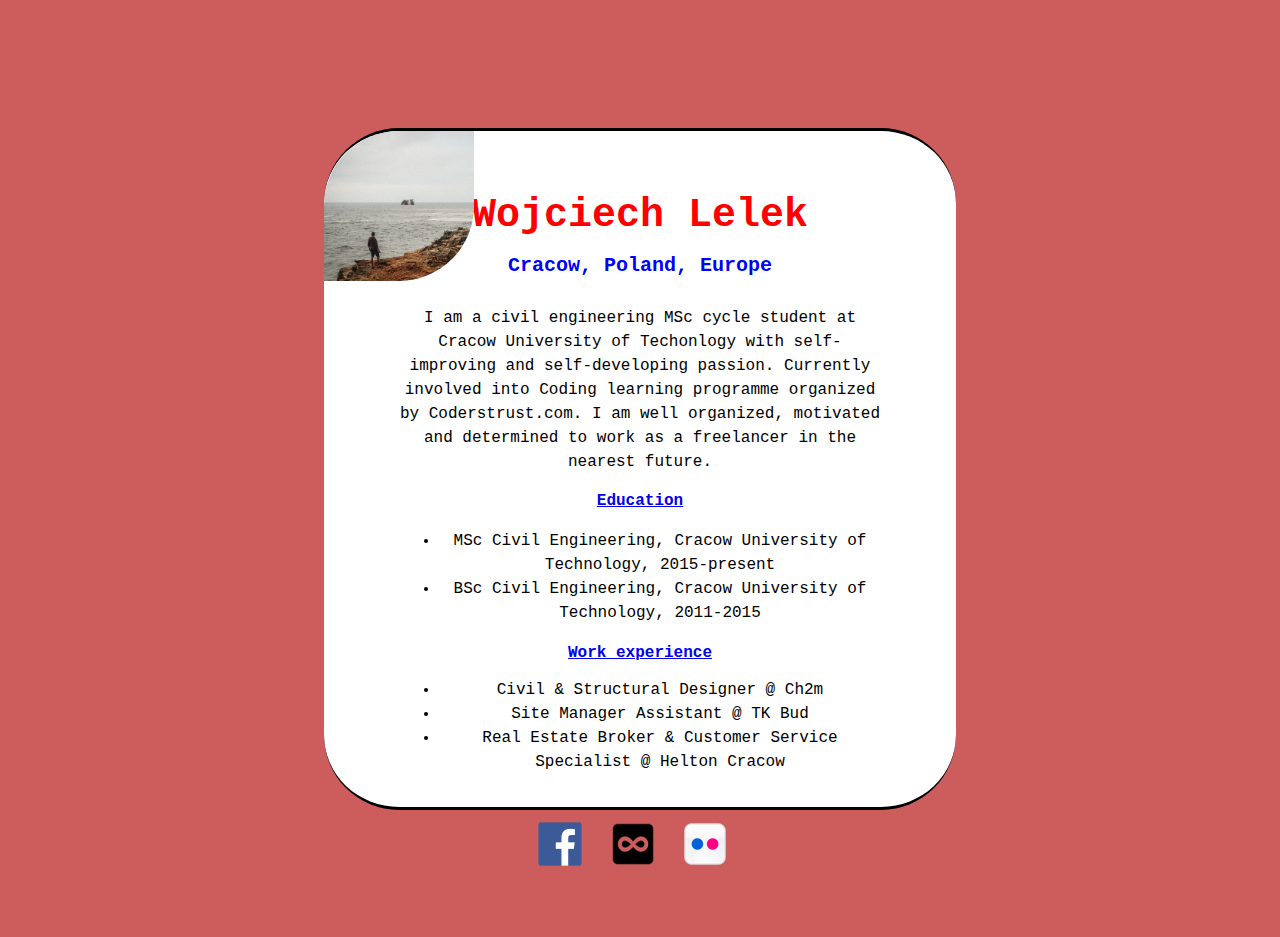
==== Front-End-Dev-Course/Block-2/index.html @ 971e6179 "Add files via upload" ====
<!DOCTYPE html>
<html>
<head> <meta charset="utf-8">
    <title>My first webpage - basic HTML</title>
    <link rel="stylesheet" href="css/styles.css"/>
</head>
    
<body>
    <div class="main-block">
    <div class="avatar-picture"> </div>
        
        <h1 class="name-header">Wojciech Lelek</h1>    
        <h2 class="sub-header">Cracow, Poland, Europe</h2>
            <p class="full-info">I am a civil engineering MSc cycle student at Cracow University of Techonlogy with self-improving and self-developing passion. Currently involved into Coding learning programme organized by Coderstrust.com. I am well organized, motivated and determined to work as a freelancer in the nearest future. </p>
        
        <h3 class="info-header"><div id="p1"><a href="http://listsurge.com/top-15-reasons-education-important/" target="_blank">Education</a></div></h3>
            <ul class="list-info">
                <li>MSc Civil Engineering, Cracow University of Technology, 2015-present</li>
                <li>BSc Civil Engineering, Cracow University of Technology, 2011-2015</li>
            </ul>
        
        <h3 class="info-header"><div id="p2"><a href="http://www.allaboutcareers.com/careers-advice/work-experience/why-is-work-experience-important" target="_blank">Work experience</a></div></h3>
            <ul>
                <li>Civil & Structural Designer @ Ch2m </li>
                <li>Site Manager Assistant @ TK Bud </li>
                <li>Real Estate Broker & Customer Service Specialist @ Helton Cracow</li>
            </ul>
            
            <ul class="socials">
                <li><a class="social-image" href="http://facebook.com"><img src="images/facebook.png"></a></li>
                <li><a class="social-image" href="http://500px.com"><img src="images/500px.png"></a></li>
                <li><a class="social-image" href="http://flickr.com"><img src="images/flickr.png"></a></li>
            </ul>
</body>
</html>
---- Front-End-Dev-Course/Block-2/css/styles.css ----
body {
        font-family: monospace;
        padding: 120px 0; 
        color: #000000;
        background-color: indianred;
}

.main-block {
        line-height: 1.5;
        position: relative;
        box-sizing: border-box;
        width: 50%;
        max-width 550px;
        margin: 0 auto;
        padding: 80px 75px;
        text-align: center;
        border-radius: 75px;
        background-color: white;
        border-bottom-style: solid;
        border-top-style: solid;
}

.avatar-picture {
        position: absolute;
        height: 150px;
        width: 150px;
        top: 0px;
        left: 0px;
        border-top-left-radius: 75px;
        border-bottom-right-radius: 75px;
        background: url('../images/picture.JPG');
        background-size: cover;    
}

.name-header {
        font-size: 40px;
        font-weight: 600;
        line-height: 1.5;
        margin: -25px 0 30px;
        color: red;
}

.sub-header {
        font-size: 20px;
        font-weight: 600;
        line-height: 1.5;
        margin: -25px 0 25px ;
        color: blue;
}

.full-info {
        font-size: 16px;
        margin:0 ;
}

.list-info { 
        font-size: 16px;
        margin-left: 0;
        
}

.info-header {
        font-size: 16px; 
        font-weight: 900;
        line-height: 1.5;
        margin: 15px 0 5px;
}

.socials {
        margin-top: 45px;
        margin-bottom: -150px;
        margin-left: -40px;
}

.socials li {
        display: inline-block;
}

.social-image {
        display: block;
        width: 50px;
        margin-right: 15px;
        -webkit-transition: -webkit-transform .2s ease-in;
                transition: -webkit-transform .2s ease-in;
                transition:         transform .2s ease-in;
                transition:         transform .2s ease-in;
}

.social-image:hover {
        -webkit-transform: scale (1.1);
                transform: scale (1.1);
}

.social-image img {
        width:100%;
}

li { 
        list-style: circle filled;
        font-size: 16px;
}
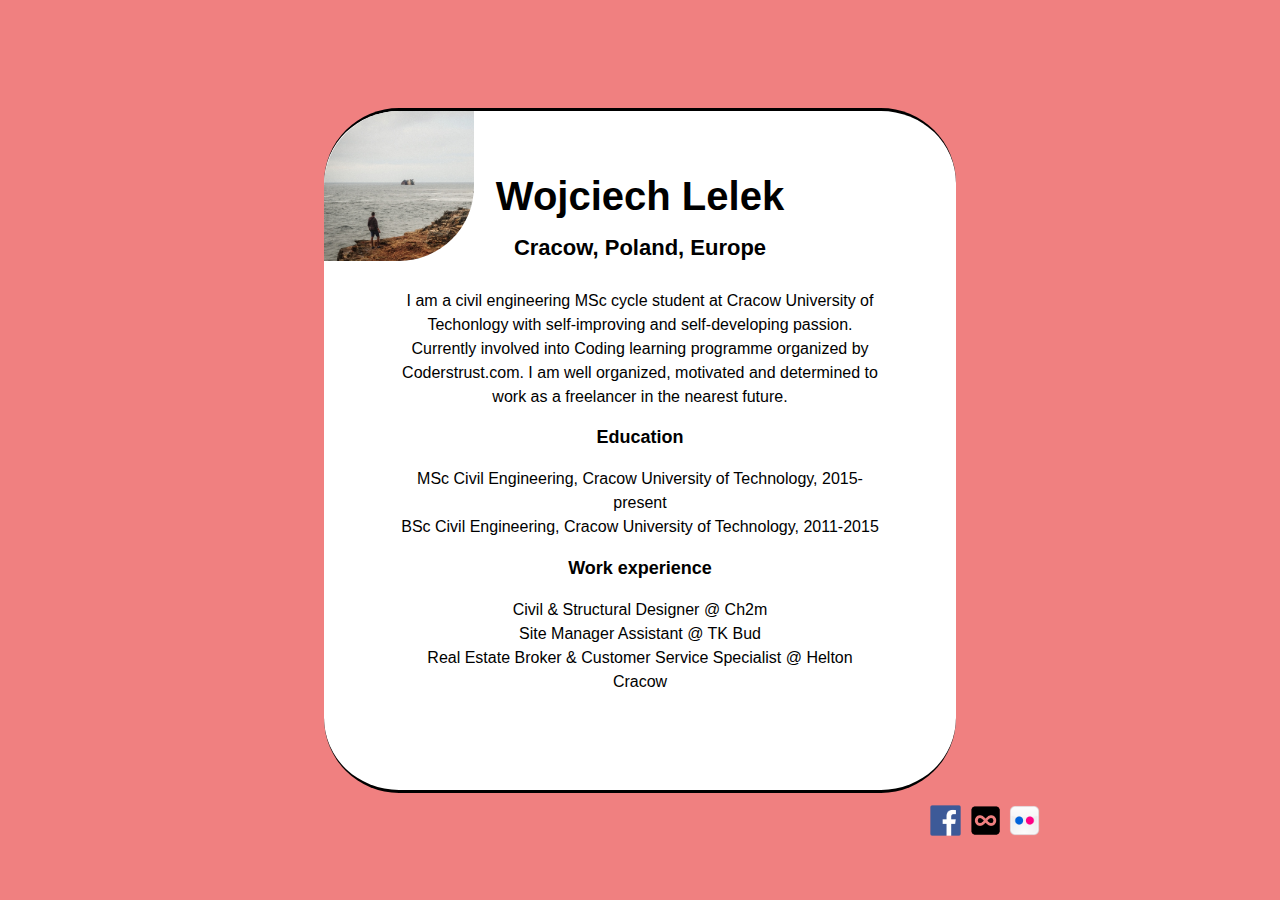
==== commit 1dae3ac7: "Update index.html" ====
--- a/Front-End-Dev-Course/Block-2/index.html
+++ b/Front-End-Dev-Course/Block-2/index.html
@@ -11,25 +11,25 @@
         
         <h1 class="name-header">Wojciech Lelek</h1>    
         <h2 class="sub-header">Cracow, Poland, Europe</h2>
-            <p class="full-info">I am a civil engineering MSc cycle student at Cracow University of Techonlogy with self-improving and self-developing passion. Currently involved into Coding learning programme organized by Coderstrust.com. I am well organized, motivated and determined to work as a freelancer in the nearest future. </p>
+            <p class="full-info">I am a civil engineering MSc cycle student at Cracow University of Techonlogy with self-improving and self-developing passion. Currently involved into Coding learning programme organized by Coderstrust.com. I am well organized, motivated and determined to work as a freelancer in the nearest future.  </p>
         
-        <h3 class="info-header"><div id="p1"><a href="http://listsurge.com/top-15-reasons-education-important/" target="_blank">Education</a></div></h3>
+        <h3 class="info-header">Education</h3>
             <ul class="list-info">
                 <li>MSc Civil Engineering, Cracow University of Technology, 2015-present</li>
                 <li>BSc Civil Engineering, Cracow University of Technology, 2011-2015</li>
             </ul>
         
-        <h3 class="info-header"><div id="p2"><a href="http://www.allaboutcareers.com/careers-advice/work-experience/why-is-work-experience-important" target="_blank">Work experience</a></div></h3>
-            <ul>
+        <h3 class="info-header">Work experience</h3>
+            <ul class="list-info">
                 <li>Civil & Structural Designer @ Ch2m </li>
                 <li>Site Manager Assistant @ TK Bud </li>
                 <li>Real Estate Broker & Customer Service Specialist @ Helton Cracow</li>
             </ul>
-            
+    </div>
             <ul class="socials">
                 <li><a class="social-image" href="http://facebook.com"><img src="images/facebook.png"></a></li>
                 <li><a class="social-image" href="http://500px.com"><img src="images/500px.png"></a></li>
                 <li><a class="social-image" href="http://flickr.com"><img src="images/flickr.png"></a></li>
             </ul>
 </body>
-</html>+</html>
--- a/Front-End-Dev-Course/Block-2/css/styles.css
+++ b/Front-End-Dev-Course/Block-2/css/styles.css
@@ -1,8 +1,8 @@
 body {
-        font-family: monospace;
-        padding: 120px 0; 
-        color: #000000;
-        background-color: indianred;
+        font-family: sans-serif;
+        padding: 100px 0; 
+        color: black;
+        background-color: lightcoral;
 }
 
 .main-block {
@@ -11,7 +11,7 @@
         box-sizing: border-box;
         width: 50%;
         max-width 550px;
-        margin: 0 auto;
+        margin: auto;
         padding: 80px 75px;
         text-align: center;
         border-radius: 75px;
@@ -32,20 +32,23 @@
         background-size: cover;    
 }
 
+.avatar-picture:hover  {
+        width: 220px;
+        transition: width 1.5s
+}
 .name-header {
         font-size: 40px;
         font-weight: 600;
         line-height: 1.5;
         margin: -25px 0 30px;
-        color: red;
 }
 
 .sub-header {
-        font-size: 20px;
+        font-size: 22px;
         font-weight: 600;
         line-height: 1.5;
         margin: -25px 0 25px ;
-        color: blue;
+        
 }
 
 .full-info {
@@ -53,42 +56,37 @@
         margin:0 ;
 }
 
+.info-header {
+        font-size: 18px; 
+        font-weight: 600;
+        line-height: 1.5;
+        margin: 15px 0 5px;
+        text-align: center;
+}
+
 .list-info { 
         font-size: 16px;
         margin-left: 0;
-        
+        margin-left: -40px;
 }
 
-.info-header {
-        font-size: 16px; 
-        font-weight: 900;
-        line-height: 1.5;
-        margin: 15px 0 5px;
-}
 
 .socials {
-        margin-top: 45px;
+        margin-top: 10px;
         margin-bottom: -150px;
-        margin-left: -40px;
+        margin-left: 650px;
+        text-align: center;
 }
 
 .socials li {
         display: inline-block;
+        width: 35px;    
 }
 
-.social-image {
-        display: block;
-        width: 50px;
-        margin-right: 15px;
-        -webkit-transition: -webkit-transform .2s ease-in;
-                transition: -webkit-transform .2s ease-in;
-                transition:         transform .2s ease-in;
-                transition:         transform .2s ease-in;
-}
-
-.social-image:hover {
-        -webkit-transform: scale (1.1);
-                transform: scale (1.1);
+.social-image img:hover  {
+        width: 35px;
+        transition: transform 0.4s;
+        transform: scale(1.4);
 }
 
 .social-image img {
@@ -96,6 +94,6 @@
 }
 
 li { 
-        list-style: circle filled;
+        list-style: none;
         font-size: 16px;
 }
